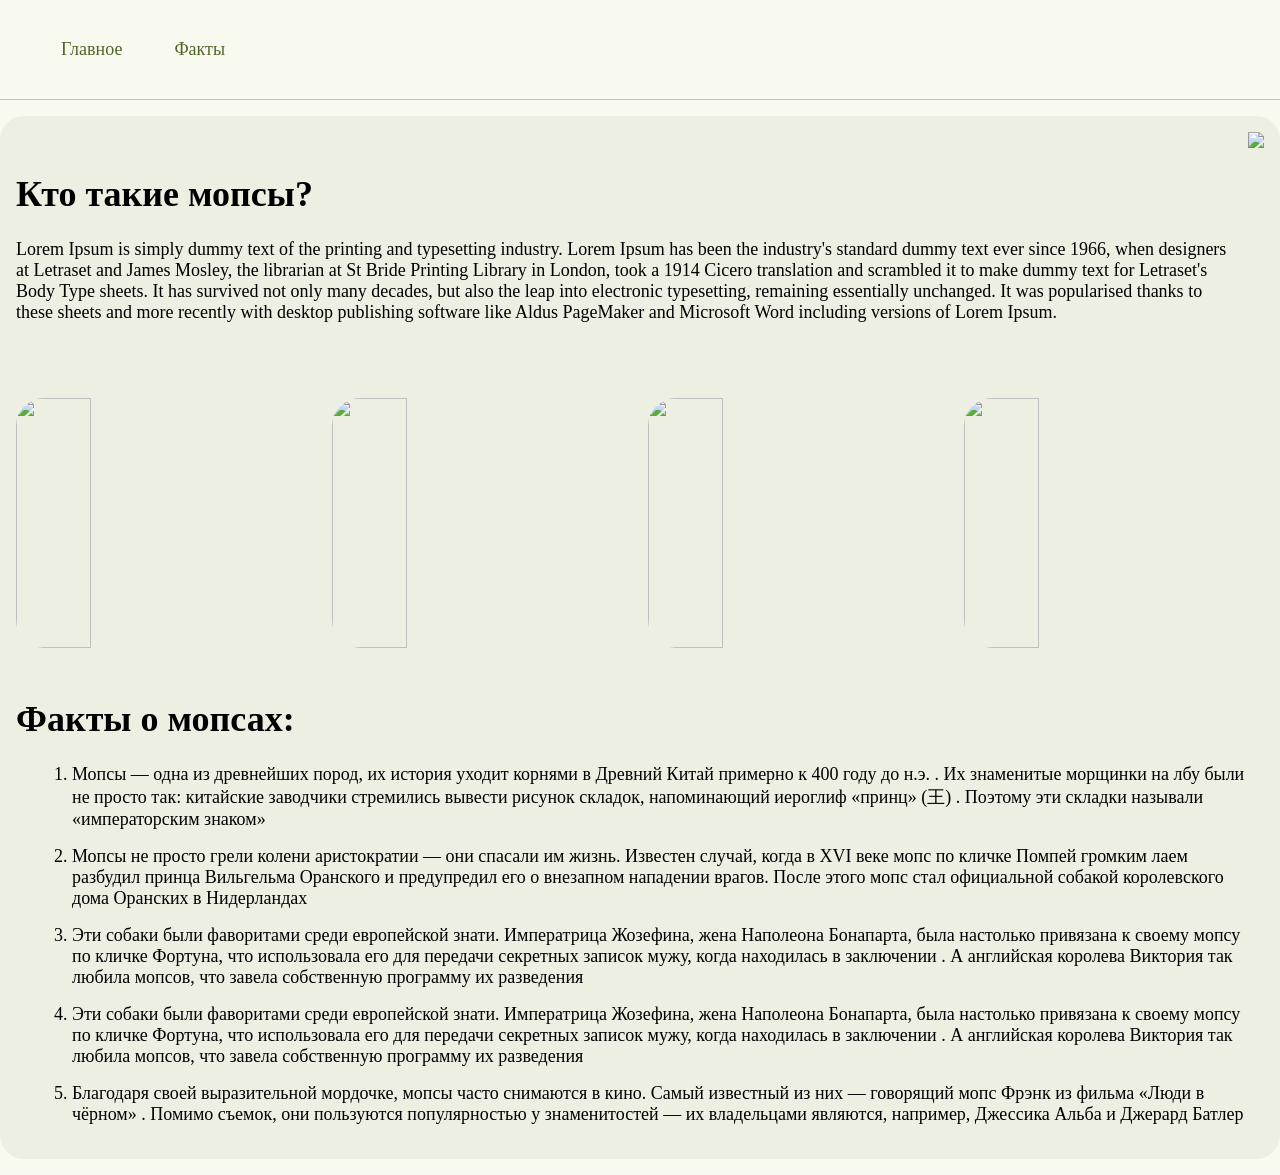
==== index.html @ d1f15308 "Add files via upload" ====
<!DOCTYPE html>
<html lang="en">
<head>
    <meta charset="UTF-8">
    <meta name="viewport" content="width=device-width, initial-scale=1.0">
    <title>Факты о мопсах</title>
    <link rel="stylesheet" href="style.css" />
</head>
<body>
  <header>
    <img src="images/logo.svg" height="54" alt="">
    <nav>
        <ul>
            <li><a href="">Главное</a></li>
            <li><a href="">Факты</a></li>
        </ul>
    </nav>
  </header>
  <main>
    <div class="description-container">
      <div>
          <h1>Кто такие мопсы?</h1>
          <p>Lorem Ipsum is simply dummy text of the printing and typesetting industry. Lorem Ipsum has been the industry's standard dummy text ever since 1966, when designers at Letraset and James Mosley, the librarian at St Bride Printing Library in London, took a 1914 Cicero translation and scrambled it to make dummy text for Letraset's Body Type sheets. It has survived not only many decades, but also the leap into electronic typesetting, remaining essentially unchanged. It was popularised thanks to these sheets and more recently with desktop publishing software like Aldus PageMaker and Microsoft Word including versions of Lorem Ipsum.</p>
      </div>
      <img src="images/mops.png" height="250"/>
    </div>
    <div class="gallery-container">
      <img class="image-rounded" src="images/mops.jpg" height="250"/>
      <img class="image-rounded" src="images/mops1.jpg" height="250"/>
      <img class="image-rounded" src="images/mops3.jpg" height="250"/>
      <img class="image-rounded" src="images/mops2.jpg" height="250"/>
    </div>
    <div>
      <h1>Факты о мопсах:</h1>
      <ol>
        <li>Мопсы — одна из древнейших пород, их история уходит корнями в Древний Китай примерно к 400 году до н.э. . Их знаменитые морщинки на лбу были не просто так: китайские заводчики стремились вывести рисунок складок, напоминающий иероглиф «принц» (王) . Поэтому эти складки называли «императорским знаком»</li>
        <li>Мопсы не просто грели колени аристократии — они спасали им жизнь. Известен случай, когда в XVI веке мопс по кличке Помпей громким лаем разбудил принца Вильгельма Оранского и предупредил его о внезапном нападении врагов. После этого мопс стал официальной собакой королевского дома Оранских в Нидерландах </li>
        <li>Эти собаки были фаворитами среди европейской знати. Императрица Жозефина, жена Наполеона Бонапарта, была настолько привязана к своему мопсу по кличке Фортуна, что использовала его для передачи секретных записок мужу, когда находилась в заключении . А английская королева Виктория так любила мопсов, что завела собственную программу их разведения</li>
        <li>Эти собаки были фаворитами среди европейской знати. Императрица Жозефина, жена Наполеона Бонапарта, была настолько привязана к своему мопсу по кличке Фортуна, что использовала его для передачи секретных записок мужу, когда находилась в заключении . А английская королева Виктория так любила мопсов, что завела собственную программу их разведения</li>
        <li>Благодаря своей выразительной мордочке, мопсы часто снимаются в кино. Самый известный из них — говорящий мопс Фрэнк из фильма «Люди в чёрном» . Помимо съемок, они пользуются популярностью у знаменитостей — их владельцами являются, например, Джессика Альба и Джерард Батлер</li>
      </ol>
    </div>
  </main>
</body>
</html>
---- style.css ----
@import url('https://fonts.googleapis.com/css2?family=Open+Sans:ital,wght@0,300..800;1,300..800&display=swap');
:root {
    --primary: #4d662a;
    --surface: #f9faef;
    --outline-variant: #c5c8b9;
    --surface-container: #eeefe3;
}
a {
    color: var(--primary);
    text-decoration: none;
    font-weight: 500;
}
a:hover {
    text-decoration: underline;
}
nav>ul {
    list-style-type: none;
    display: flex;
    gap: 20px;
}
header {
    display: flex;
    border-bottom: 1px solid var(--outline-variant);
    padding: 5px;
    align-items: center;
}
body {
    background-color: var(--surface);
    font-size: 18px;
    padding: 0;
    margin: 0;
}
main {
    background-color: var(--surface-container);
    border-radius: 24px;
    margin: auto;
    margin-top: 16px;
    padding: 16px;
    max-width: 1280px;
    margin-bottom: 16px;
    
}
h1 {
    padding-top: 0;
    margin-top: 0;
}
.image-rounded {
    border-radius: 28px;
}
.description-container {
    display: flex;
    gap: 16px;
    align-items: center;
}
.gallery-container {
    display: flex;
    gap: 16px;
    margin-top: 16px;
    margin-bottom: 50px;

}
.gallery-container>img {
    width: 25%;
    object-fit: cover;
}
li {
    margin: 16px;
}
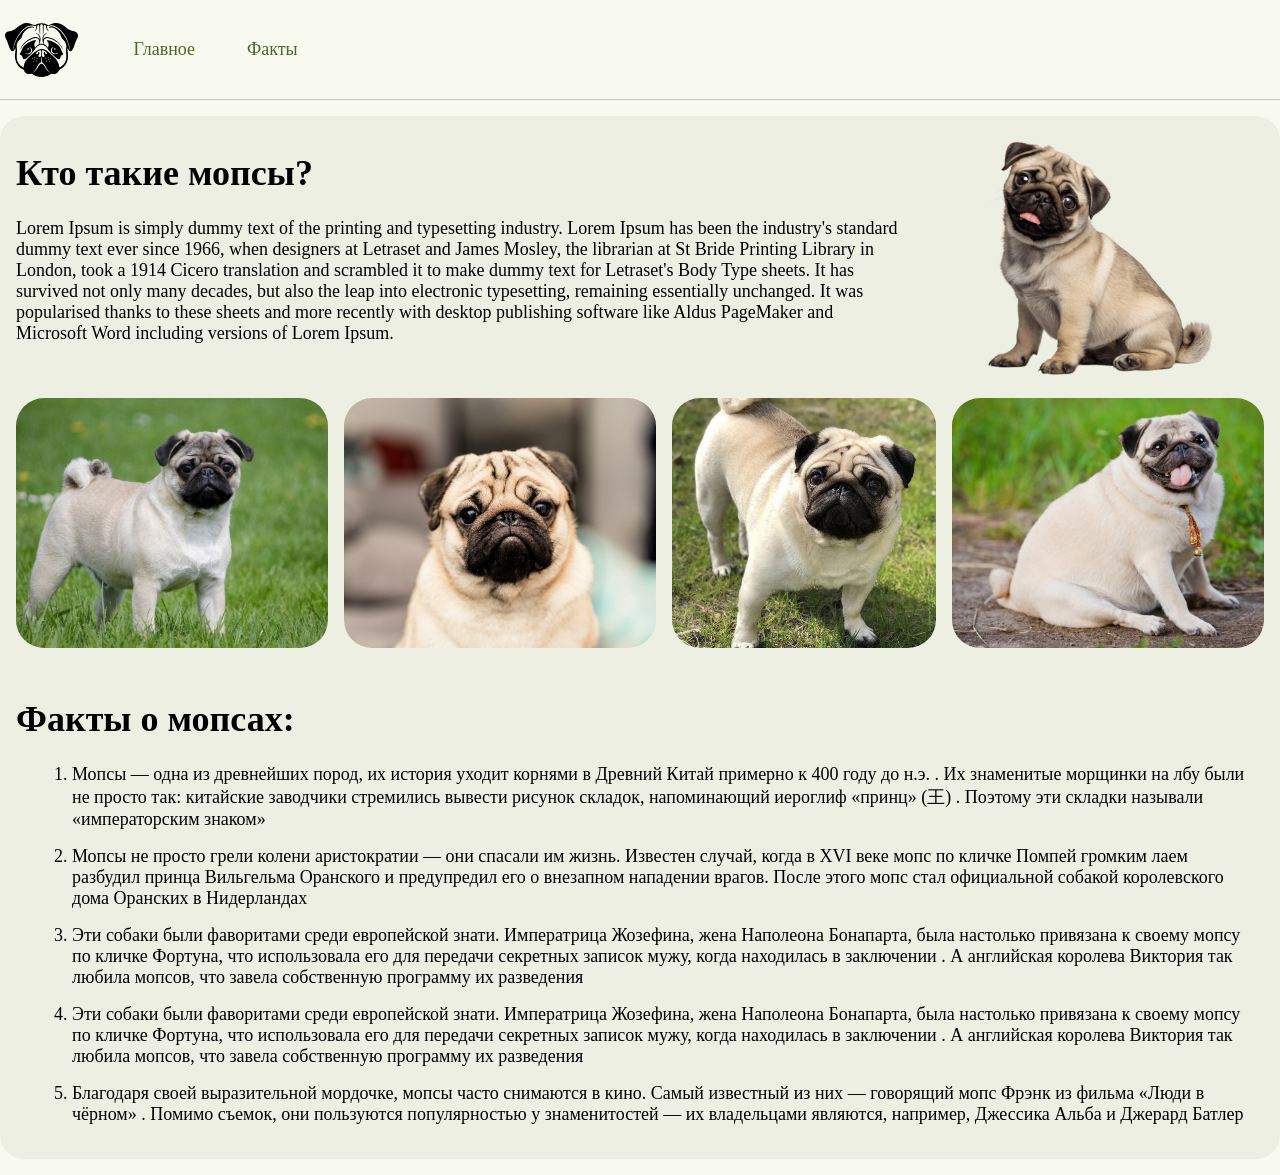
==== commit 98866a48: "Update index.html" ====
--- a/index.html
+++ b/index.html
@@ -3,6 +3,7 @@
 <head>
     <meta charset="UTF-8">
     <meta name="viewport" content="width=device-width, initial-scale=1.0">
+    <meta name="yandex-verification" content="b65abb1c5a68e0df" />
     <title>Факты о мопсах</title>
     <link rel="stylesheet" href="style.css" />
 </head>
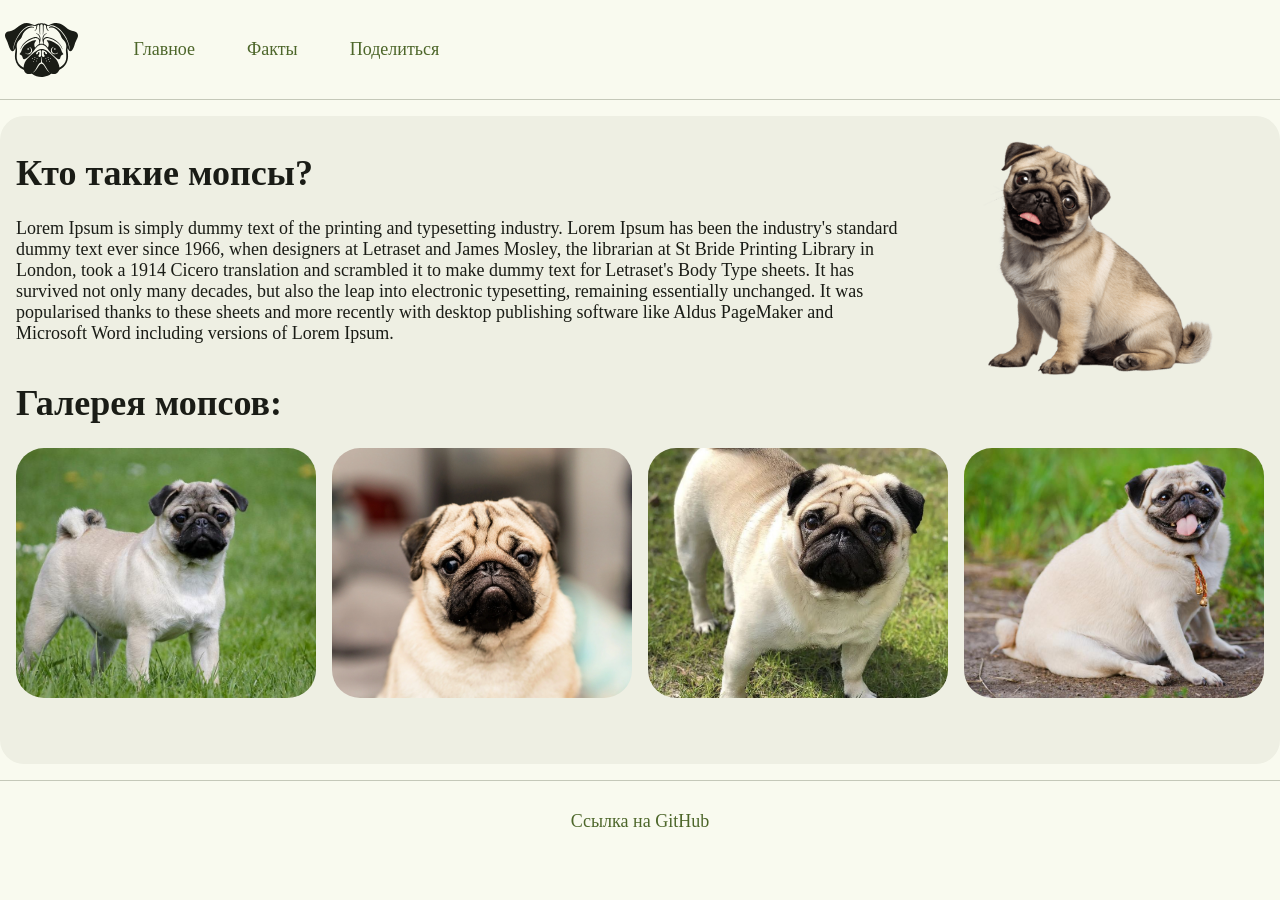
==== commit 942dcef0: "добавили: раздел фактов, раздер формы, улучшение стиля" ====
--- a/index.html
+++ b/index.html
@@ -1,19 +1,19 @@
 <!DOCTYPE html>
-<html lang="en">
+<html lang="ru">
 <head>
     <meta charset="UTF-8">
     <meta name="viewport" content="width=device-width, initial-scale=1.0">
-    <meta name="yandex-verification" content="b65abb1c5a68e0df" />
     <title>Факты о мопсах</title>
     <link rel="stylesheet" href="style.css" />
 </head>
 <body>
   <header>
-    <img src="images/logo.svg" height="54" alt="">
+    <img class="logo" src="images/logo.svg" height="54" alt="">
     <nav>
         <ul>
-            <li><a href="">Главное</a></li>
-            <li><a href="">Факты</a></li>
+            <li><a href="index.html">Главное</a></li>
+            <li><a href="facts.html">Факты</a></li>
+            <li><a href="share.html">Поделиться</a></li>
         </ul>
     </nav>
   </header>
@@ -25,22 +25,16 @@
       </div>
       <img src="images/mops.png" height="250"/>
     </div>
+    <h1>Галерея мопсов:</h1>
     <div class="gallery-container">
       <img class="image-rounded" src="images/mops.jpg" height="250"/>
       <img class="image-rounded" src="images/mops1.jpg" height="250"/>
       <img class="image-rounded" src="images/mops3.jpg" height="250"/>
       <img class="image-rounded" src="images/mops2.jpg" height="250"/>
     </div>
-    <div>
-      <h1>Факты о мопсах:</h1>
-      <ol>
-        <li>Мопсы — одна из древнейших пород, их история уходит корнями в Древний Китай примерно к 400 году до н.э. . Их знаменитые морщинки на лбу были не просто так: китайские заводчики стремились вывести рисунок складок, напоминающий иероглиф «принц» (王) . Поэтому эти складки называли «императорским знаком»</li>
-        <li>Мопсы не просто грели колени аристократии — они спасали им жизнь. Известен случай, когда в XVI веке мопс по кличке Помпей громким лаем разбудил принца Вильгельма Оранского и предупредил его о внезапном нападении врагов. После этого мопс стал официальной собакой королевского дома Оранских в Нидерландах </li>
-        <li>Эти собаки были фаворитами среди европейской знати. Императрица Жозефина, жена Наполеона Бонапарта, была настолько привязана к своему мопсу по кличке Фортуна, что использовала его для передачи секретных записок мужу, когда находилась в заключении . А английская королева Виктория так любила мопсов, что завела собственную программу их разведения</li>
-        <li>Эти собаки были фаворитами среди европейской знати. Императрица Жозефина, жена Наполеона Бонапарта, была настолько привязана к своему мопсу по кличке Фортуна, что использовала его для передачи секретных записок мужу, когда находилась в заключении . А английская королева Виктория так любила мопсов, что завела собственную программу их разведения</li>
-        <li>Благодаря своей выразительной мордочке, мопсы часто снимаются в кино. Самый известный из них — говорящий мопс Фрэнк из фильма «Люди в чёрном» . Помимо съемок, они пользуются популярностью у знаменитостей — их владельцами являются, например, Джессика Альба и Джерард Батлер</li>
-      </ol>
-    </div>
   </main>
+  <footer>
+      <a href="https://github.com/BoberCurva" target="_blank">Ссылка на GitHub</a>
+  </footer>  
 </body>
 </html>
--- a/style.css
+++ b/style.css
@@ -1,9 +1,30 @@
 @import url('https://fonts.googleapis.com/css2?family=Open+Sans:ital,wght@0,300..800;1,300..800&display=swap');
 :root {
     --primary: #4d662a;
+    --on-primary: #ffffff;
     --surface: #f9faef;
     --outline-variant: #c5c8b9;
     --surface-container: #eeefe3;
+    --on-surface: #1a1c16;
+    --outline: #75796c;
+    --surface-bright: #f9faef;
+}
+@media (prefers-color-scheme: dark) {
+    :root {
+        --primary: #b3d088;
+        --on-primary: #213600;
+        --surface: #12140e;
+        --outline-variant: #44483d;
+        --surface-container: #1e2019;
+        --on-surface: #e2e3d8;
+        --outline: #8f9285;
+        --surface-bright: #383a32;
+    }
+.logo {
+    background-color: var(--on-surface);
+    padding: 6px;
+    border-radius: 20px;
+}
 }
 a {
     color: var(--primary);
@@ -29,6 +50,7 @@
     font-size: 18px;
     padding: 0;
     margin: 0;
+    color: var(--on-surface);
 }
 main {
     background-color: var(--surface-container);
@@ -52,17 +74,145 @@
     gap: 16px;
     align-items: center;
 }
+.surface-container {
+
+}
 .gallery-container {
     display: flex;
     gap: 16px;
     margin-top: 16px;
     margin-bottom: 50px;
+    flex-wrap: wrap;
+    justify-content: center;
 
 }
 .gallery-container>img {
-    width: 25%;
+    width: calc(25% - 12px);
     object-fit: cover;
 }
-li {
+header>nav>ul>li {
     margin: 16px;
+}
+footer {
+    border-top: 1px solid var(--outline-variant);
+    padding: 30px;
+    text-align: center;
+}
+.image-rounded:hover {
+    border-radius: 54px;
+}
+#mops-form {
+display: flex;
+flex-direction: column;
+gap: 16px;
+justify-content: center;
+max-width: 400px;
+margin: auto;
+}
+.facts-container {
+    display: flex;
+    flex-wrap: wrap;
+    gap: 16px;
+}
+.fact-card>img {
+    height: 250px;
+    width: 100%;
+    object-fit: cover;
+    border-radius: 16px;
+}
+.fact-card {
+    border: 1px solid var(--outline-variant);
+    border-radius: 16px;
+    width: calc(25% - 16px);
+}
+.fact-card>p {
+    margin-left: 12px;
+    margin-right: 12px;
+}
+#share-header {
+    text-align: center;
+}
+button {
+background-color: var(--primary);
+color: var(--on-primary);
+border-radius: 20px;
+padding: 8px;
+font-weight: 500;
+}
+input[type="text"] {
+    background-color: transparent;
+    border: 1px solid var(--outline);
+    padding: 8px;
+    border-radius: 6px;
+    color: var(--on-surface);
+}
+input[type="text"]::placeholder {
+color: var(--on-surface);
+}
+input[type="text"]:hover {
+    border-color: var(--on-surface);
+}
+input[type="file"]::file-selector-button {
+    background-color: transparent;
+    color: var(--primary);
+    border: 1px solid var(--outline);
+    border-radius: 20px;
+    padding: 8px;
+}
+input[type="file"]::file-selector-button:hover {
+    background-color: var(--surface-bright);
+}
+/* планшеты горизонтально */
+@media (min-width: 992px) and (max-width: 1199px) {
+ 
+}
+
+/* планшеты вертикально */
+@media (min-width: 768px) and (max-width: 991px) {
+
+}
+
+/* телефоны горизонтально */
+@media (max-width: 767px) {
+
+}
+
+/* телефоны вертикально */
+@media (max-width: 480px) {
+    .description-container {
+        flex-direction: column;
+    }
+    .gallery-container {
+        flex-direction: column;
+    }
+    .gallery-container img {
+        width: 100%
+    }
+    header {
+        flex-direction: column;
+    }
+    header nav {
+        flex-direction: column;
+        width: 100%;
+        height: 100%;
+    }
+    header img {
+        flex-direction: column;
+       
+        
+    }
+    header>nav>ul {
+        display: flex;
+        flex-direction: column;
+        padding: 0%;
+        justify-content: center;
+        text-align: center;
+        gap: 16px;
+    }
+    header>nav>ul>li {
+    margin: 0px;
+    }
+    .fact-card {
+        width: 100%;
+    }
 }
